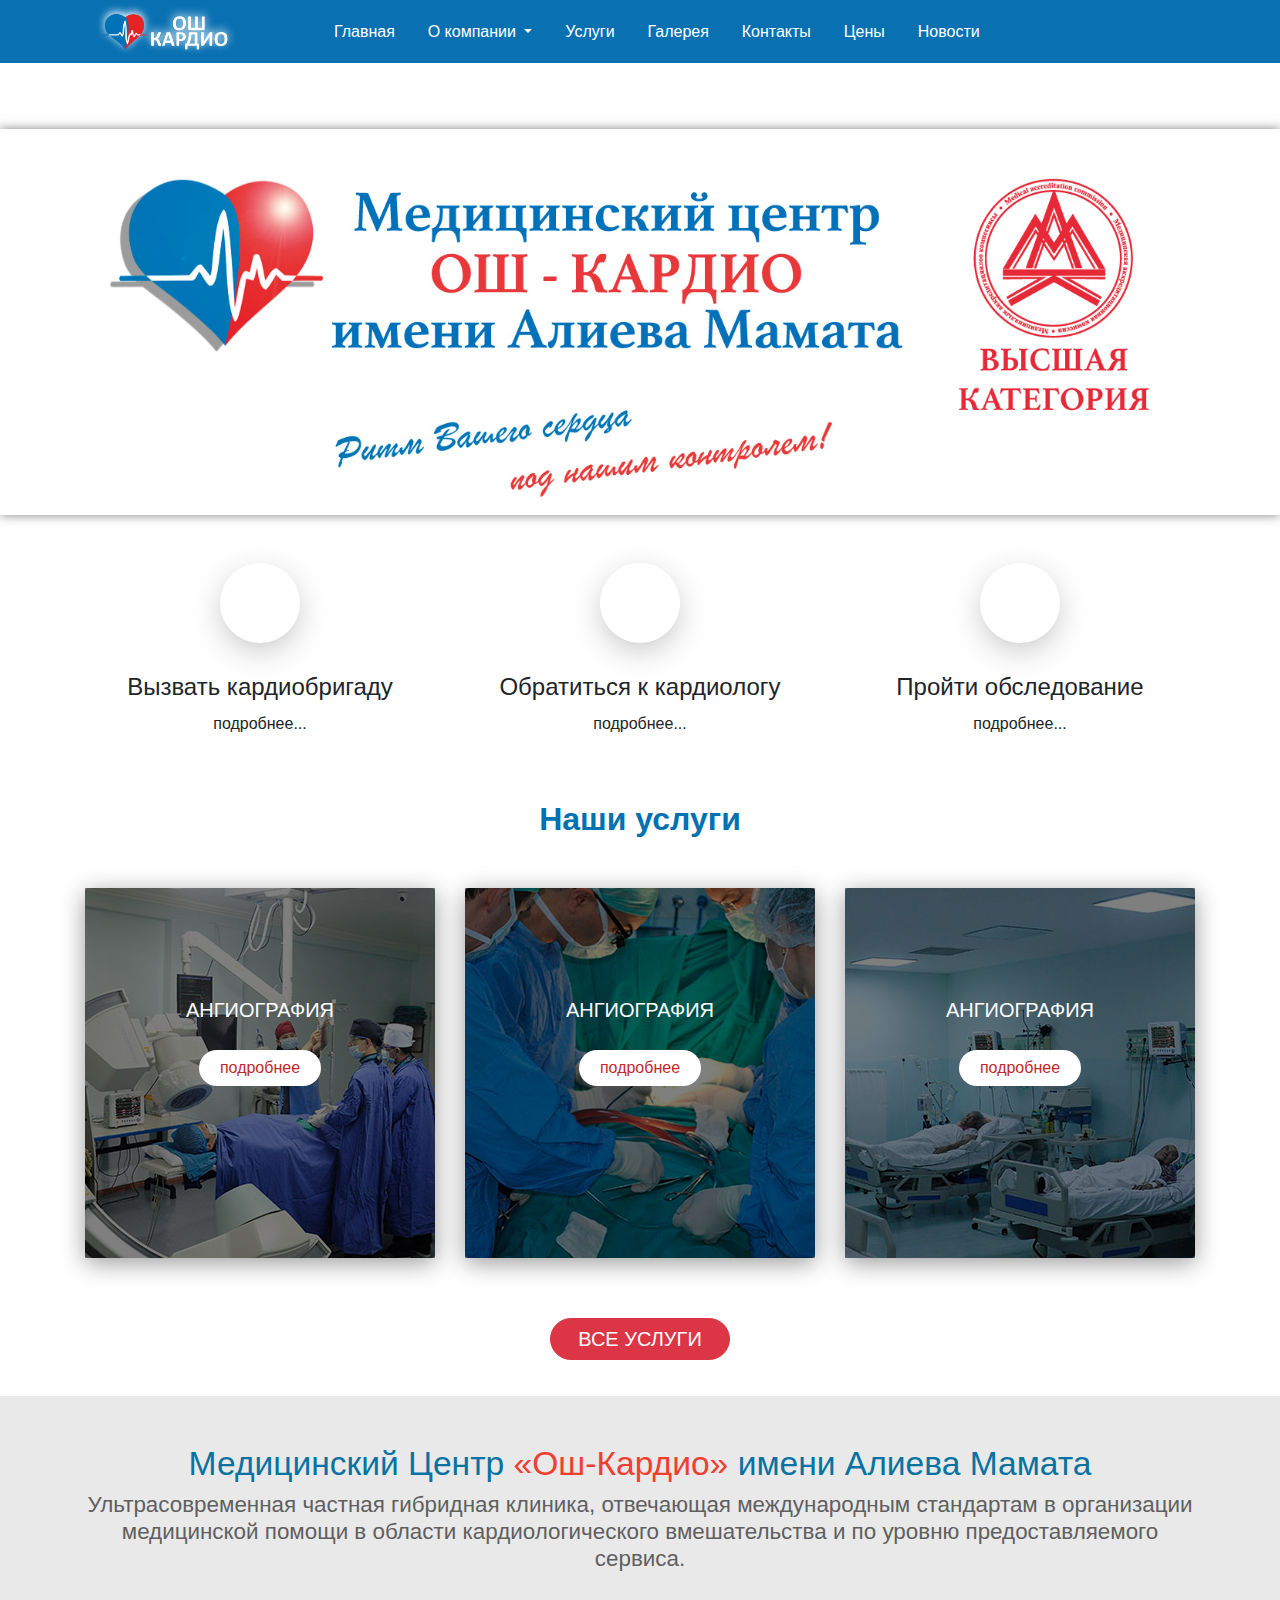
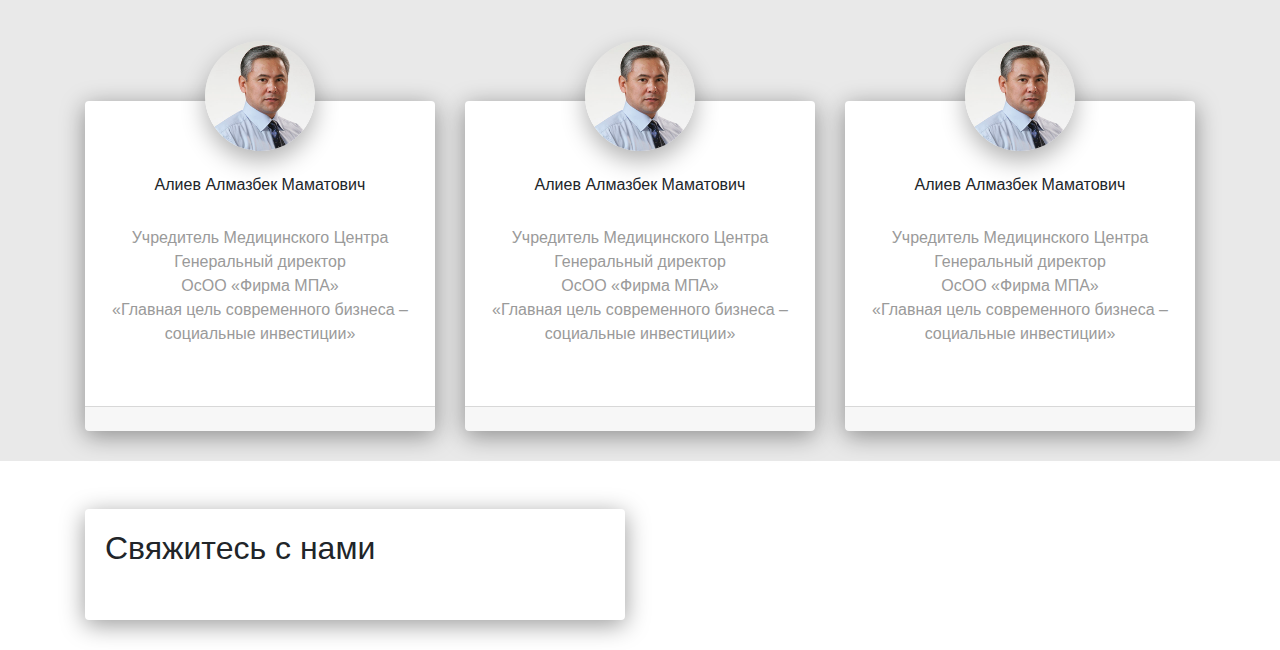
==== index.html @ b837ab92 "afsdf" ====
<!DOCTYPE html>
<html lang="ru">
<head>
	<meta charset="UTF-8">
	<title>Ош Кардио</title>
	 <link rel="shortcut icon" href="img/favicon.png" type="image/x-icon">
	<link rel="stylesheet" href="css/bootstrap-grid.min.css">
	<link rel="stylesheet" href="css/bootstrap-reboot.min.css">
	<link rel="stylesheet" href="css/bootstrap.min.css">
	<link rel="stylesheet" href="css/font-awesome.css">
	<link rel="stylesheet" href="css/style.css">
</head>
<body>
	
	<header class="header">
		<div class="container">
			<nav class="navbar navbar-expand-lg">
				<a href="index.html" class="navbar-brand">
					<img src="img/logo.png" width="128px" class="logo white-shadow" alt="logo">
				</a>
				<button class="navbar-toggler" type="button" data-toggle="collapse" data-target="#navbarSupportedContent" aria-controls="navbarSupportedContent" aria-expanded="false" aria-label="Toggle navigation">
					<span class="navbar-toggler-icon"></span>
				</button>
				<div class="collapse navbar-collapse" id="navbarSupportedContent">
					<ul class="navbar-nav mr-auto">
						<li class="nav-item active">
							<a href="#" class="nav-link">
								<i class="fa fa-dot-circle-o"></i>
								Главная
							</a>
						</li>
						<li class="nav-item">
							<a href="#" class=""></a>
							 <li class="nav-item dropdown">
						        <a class="nav-link dropdown-toggle" href="#" id="navbarDropdown" role="button" data-toggle="dropdown" aria-haspopup="true" aria-expanded="false">
						        	<i class="fa fa-cube"></i>
						          О компании
						        </a>
						        <div class="dropdown-menu" style="background: #a8a8a8" aria-labelledby="navbarDropdown">
						          <a class="dropdown-item" href="#">
						          <i class="fa fa-info-circle"></i>
						     		 О нас
						     		</a>
						          <a class="dropdown-item" href="#">
						          	<i class="fa fa-file-text-o"></i> 
						         	 Документы
						         	</a>
						        </div>
						      </li>
							<li class="nav-item">
								<a href="#" class="nav-link">
									<i class="fa fa-ambulance"></i>
									Услуги
								
								</a>
							</li>

								<li class="nav-item">
									<a href="#" class="nav-link">
										<i class="fa fa-picture-o"></i>
										Галерея
									</a>
								</li>

							<li class="nav-item">
								<a href="#" class="nav-link">
									<i class="fa fa-mobile"></i>
									Контакты
								</a>
							</li>

								<li class="nav-item">
									<a href="#" class="nav-link">
										<i class="fa fa-usd"></i>
										Цены
									</a>
								</li>

							<li class="nav-item">
								<a href="#" class="nav-link">
									<i class="fa fa-file-text" aria-hidden="true"></i>
									Новости
								</a>
							</li>
					</ul>
				</div>
			
			</nav>
		</div>
	</header>

	<br>
	<hr>
	<br>

	<section class="banner mt-5">
		<div class="container-fluid">
			<div class="row">
				<div class="col-12">
					<img src="img/main-banner-new.jpg" width="100%" alt="">
				</div>
			</div>
		</div>
	</section>

	<section class="services mt-5">
		<div class="container">
			<div class="row">

				<div class="col-4 green">
					<a data-toggle="modal" data-target=".first">
					    <div class="circle">
							<i class="fa fa-ambulance fa-2x" style="color: green"></i>
						</div>
						<h4>Вызвать кардиобригаду</h4>
						<p>подробнее...</p>
					</a>
				</div>
				<div class="col-4 red">
					<a data-toggle="modal" data-target=".second">
						<div class="circle">
							<i class="fa fa-heart-o fa-2x" style="color: red"></i>
						</div>
						<h4>Обратиться к кардиологу</h4>
						<p>подробнее...</p>
					</a>
				</div>
				<div class="col-4 blue">
					<a data-toggle="modal" data-target=".third">
						<div class="circle">
							<i class="fa fa-desktop fa-2x" style="color: #0177B5"></i>
						</div>
						<h4>Пройти обследование</h4>
						<p>подробнее...</p>
					</a>
				</div>

			</div>
		</div>
		<!-- MODAL WINDOW BEGIN 1 -->
			<div class="modal fade first" tabindex="-1" role="dialog" aria-labelledby="myExtraLargeModalLabel">
				<div class="modal-dialog modal-xl">
					<div class="modal-content">
						<div class="modal-header">
							<h5 class="modal-title">
								Если у Вас появилась:
							</h5>
						</div>

						<div class="modal-body" style="margin-bottom: 30px;">
							<ul dir="ltr" style="color: #2980b9">
								<li>Боль и жжение за грудиной и/или в левой половине грудной клетки.</li>
								<li>Боль может отдавать в руку, плечо, нижнюю челюсть, желудок.</li>
								<li>Боль продолжается и после приёма нитроглицерина.</li>
								<li>Возникает страх смерти, выраженная бледность и холодный липкий пот.</li>
							</ul>
						</div>

					</div>
				</div>
			</div>
		<!-- MODAL WINDOW END 1 -->
		<!-- MODAL WINDOW BEGIN 2 -->
			<div class="modal fade second" tabindex="-1" role="dialog" aria-labelledby="myExtraLargeModalLabel">
				<div class="modal-dialog modal-xl">
					<div class="modal-content">
						<div class="modal-header">
							<h5 class="modal-title">
								Если у Вас появилась 2:
							</h5>
						</div>

						<div class="modal-body" style="margin-bottom: 30px;">
							<ul dir="ltr" style="color: #2980b9">
								<li>Боль и жжение за грудиной и/или в левой половине грудной клетки.</li>
								<li>Боль может отдавать в руку, плечо, нижнюю челюсть, желудок.</li>
								<li>Боль продолжается и после приёма нитроглицерина.</li>
								<li>Возникает страх смерти, выраженная бледность и холодный липкий пот.</li>
							</ul>
						</div>

					</div>
				</div>
			</div>
		<!-- MODAL WINDOW END 2 -->
		<!-- MODAL WINDOW BEGIN 3 -->
			<div class="modal fade third" tabindex="-1" role="dialog" aria-labelledby="myExtraLargeModalLabel">
				<div class="modal-dialog modal-xl">
					<div class="modal-content">
						<div class="modal-header">
							<h5 class="modal-title">
								Если у Вас появилась 3:
							</h5>
						</div>

						<div class="modal-body" style="margin-bottom: 30px;">
							<ul dir="ltr" style="color: #2980b9">
								<li>Боль и жжение за грудиной и/или в левой половине грудной клетки.</li>
								<li>Боль может отдавать в руку, плечо, нижнюю челюсть, желудок.</li>
								<li>Боль продолжается и после приёма нитроглицерина.</li>
								<li>Возникает страх смерти, выраженная бледность и холодный липкий пот.</li>
							</ul>
						</div>

					</div>
				</div>
			</div>
		<!-- MODAL WINDOW END 3-->
	</section>

	<section class="servi mt-5">
		<div class="container">
			<div class="row">

				<div class="col-md-12">
					<h2 class="servi-title">
						Наши услуги
					</h2>
				</div>
				<div class="col-md-4">
					<div class="card card-background" style="background-image: url('img/block1-angio.jpg');">
						<div class="card-body">
							<div class="more-services" style="margin-top: 50px">
								<h5 style="color: #fff">АНГИОГРАФИЯ</h5>
								<a href="#" class="btn btn-round icon-small">
									подробнее
								</a>
							</div>
						</div>
					</div>
				</div>
				<div class="col-md-4">
					<div class="card card-background" style="background-image: url('img/block2-op.jpg');">
						<div class="card-body">
							<div class="more-services" style="margin-top: 50px">
								<h5 style="color: #fff">АНГИОГРАФИЯ</h5>
								<a href="#" class="btn btn-round icon-small">
									подробнее
								</a>
							</div>
						</div>
					</div>
				</div>
				<div class="col-md-4">
					<div class="card card-background" style="background-image: url('img/block3-stac.jpg');">
						<div class="card-body">
							<div class="more-services" style="margin-top: 50px">
								<h5 style="color: #fff">АНГИОГРАФИЯ</h5>
								<a href="#" class="btn btn-round icon-small">
									подробнее
								</a>
							</div>
						</div>
					</div>
				</div>
			</div>
			<div class="block-btn">
				<div class="justify-content-center">
					<a href="#" class="btn btn-danger btn-block btn-lg btn-round">
						ВСЕ УСЛУГИ
					</a>
				</div>
			</div>
		</div>
	</section>

	
	<section class="testimonials mt-5" style="background-color: rgb(233,233,233);">
		<div class="container">
			<div class="row">
				<div class="col-md-12 ml-auto mr-auto text-center">

					<h2 class="title-info mt-5">
						Медицинский Центр 
						<span style="color: #f23d31">«Ош-Кардио»</span>
						имени Алиева Мамата
					</h2>

					<h5 class="description-info">
						Ультрасовременная частная гибридная клиника, отвечающая международным стандартам в организации медицинской помощи в области кардиологического вмешательства и по уровню предоставляемого сервиса.
					</h5>

				</div>
			</div>
			<div class="row mt-5">
				<div class="col-md-4">
					<div class="card card-testimonial">
						<div class="card-avatar">
							<a href="#">
								<img src="img/team1.jpg" class="img img-raised" alt="img">
							</a>
						</div>
						<br>
						<h6 class="card-title">Алиев Алмазбек Маматович</h6>

						<div class="card-body">
							<p class="card-description">
								Учредитель Медицинского Центра	
								Генеральный директор<br>
								ОсОО  «Фирма МПА»<br>
								«Главная цель современного бизнеса – социальные инвестиции»
							</p>
						</div>
						<div class="icon icon-red">
							<i class="fa fa-quote-right"></i>
						</div>
						<div class="card-footer"></div>
					</div>
				</div>
				<div class="col-md-4">
					<div class="card card-testimonial">
						<div class="card-avatar">
							<a href="#">
								<img src="img/team1.jpg" class="img img-raised" alt="img">
							</a>
						</div>
						<br>
						<h6 class="card-title">Алиев Алмазбек Маматович</h6>

						<div class="card-body">
							<p class="card-description">
								Учредитель Медицинского Центра	
								Генеральный директор<br>
								ОсОО  «Фирма МПА»<br>
								«Главная цель современного бизнеса – социальные инвестиции»
							</p>
						</div>
						<div class="icon icon-red">
							<i class="fa fa-quote-right"></i>
						</div>
						<div class="card-footer"></div>
					</div>
				</div>
				<div class="col-md-4">
					<div class="card card-testimonial">
						<div class="card-avatar">
							<a href="#">
								<img src="img/team1.jpg" class="img img-raised" alt="img">
							</a>
						</div>
						<br>
						<h6 class="card-title">Алиев Алмазбек Маматович</h6>

						<div class="card-body">
							<p class="card-description">
								Учредитель Медицинского Центра	
								Генеральный директор<br>
								ОсОО  «Фирма МПА»<br>
								«Главная цель современного бизнеса – социальные инвестиции»
							</p>
						</div>
						<div class="icon icon-red">
							<i class="fa fa-quote-right"></i>
						</div>
						<div class="card-footer"></div>
					</div>
				</div>
			</div>
		</div>
	</section>

	<section class="contacts mt-5">
		<div class="container">
			<div class="row">
				<div class="col-md-6">
					<div class="card card-pricing card-raised bg-2">
						<div class="card-body">
							<h2 class="title">
								Свяжитесь с нами
							</h2>
							<br>
							<div class="row">
								
							</div>
						</div>
					</div>
				</div>
			</div>
		</div>
	</section>

	<script src="js/jquery-3.4.1.min.js"></script>
	<script src="js/bootstrap.min.js"></script>
	<script src="js/popper.min.js"></script>
</body>
</html>
---- css/style.css ----
header{
	position: fixed;
	top: 0;
	z-index: 10;
	width: 100%;
}
.header{
	background: #0971b2;
	color: #fff;
}
.header a{
	color: #fff;
}
.navbar-brand{
	margin-right: 80px;
}
.white-shadow{
	filter: drop-shadow(0px -2px 4px #fff);
}
/*Конец Шапки*/

.banner{
	box-shadow: 0 0 10px rgba(0,0,0,0.5)
}
/*Начало иконок*/
.circle{
	max-width: 80px;
	width: 80px;
	height: 80px;
	margin: 0 auto;
	border-radius: 50%;
	box-shadow: 0px 9px 35px -6px rgba(0,0,0,0.3);
	display: inline-block;
	background-color: #fff;
	position: relative;
	text-align: center;
}
.circle .fa{
	margin-top: 30%;
}
.col-4.green:hover .circle{
	transform: translateY(-10px);
	transition: transform .4s, box-shadow .4s;
	box-shadow: 0px 9px 35px -6px green;
}
.col-4.red:hover .circle{
	transform: translateY(-10px);
	transition: transform .4s, box-shadow .4s;
	box-shadow: 0px 9px 35px -6px red;
}
.col-4.blue:hover .circle{
	transform: translateY(-10px);
	transition: transform .4s, box-shadow .4s;
	box-shadow: 0px 9px 35px -6px #0177B5;
}
.services .col-4 h4{
	margin: 30px 0 10px; 
}
.services .green:hover h4{
	color: green;
} 
.services .red:hover h4{
	color: red;
} 
.services .blue:hover h4{
	color: #0177B5;
}
.services .col-4{
	text-align: center;
}
.modal-title{
	margin: 0 auto;
	color: red;
}
/*Servo section begin*/
.servi-title{
	text-align: center;
	margin-bottom: 50px;
	color: #0071b1;
	font-weight: bold;
}
.block-btn{
	height: 60px;
	width: 200px;
	margin: 0 auto;
	padding: 10px;
}
.btn-round{
	margin-top: 20px;
	border-width: 1px;
	border-radius: 30px !important;
	padding: 5px 20px;
}
.icon-small{
	color: #c62828 !important;
	background-color: #fff !important;
}
.block-btn .btn:hover{
	background-color: red;
	border: 1px solid red;
}
.card-background{
	background-position: center center;
	background-size: cover;
	text-align: center;
	transition: all 0.5s;
}
.card-background .card-body{
	position: relative;
	z-index: 2;
	min-height: 370px;
	max-width: 530px;
	margin: 0 auto;
	padding-top: 60px;
	padding-bottom: 60px;
}
.card{
	border: 0;
	border-radius: 0.25rem;
	display: inline-block;
	position: relative;
	width: 100%;
	margin-bottom: 30px;
	box-shadow: 0px 5px 25px 0px rgba(0,0,0,0.4);
}
.card-background::before{
	content: '';
	position: absolute;
	top:0;
	left: 0;
	right: 0;
	bottom: 0;
	background-color: rgba(0,0,0,0.5);
	z-index: 1;
}
.card-background:hover{
	transform: translateY(-15px);
	transition: all 0.3s;
}
/*Testimonials*/
.title-info{
	color: #0773a2;
	font-weight: 500;
	font-size: 2.1em
}
.description-info{
	font-size: 1.4em;
	margin-bottom: 50px;
	color: #5f5f5f;
	font-weight: 400;
}
.card-testimonial{
	margin-top: 30px;
	text-align: center;
}
.card-testimonial .card-avatar{
	max-width: 110px;
	max-height: 110px;
	margin: -60px auto 0;
}
.card-testimonial .card-avatar img{
	border-radius: 50% !important;
}
.testimonials img{
	max-width: 100%;
	border-radius: 1px;
	height: auto;
}
.icon-red{
	color: #c62828;
}
.card-description{
	color: #9a9a9a;
	font-weight: 400;
}
.img-raised{
	box-shadow: 0px 10px 25px 0px rgba(0,0,0,0.3);
}
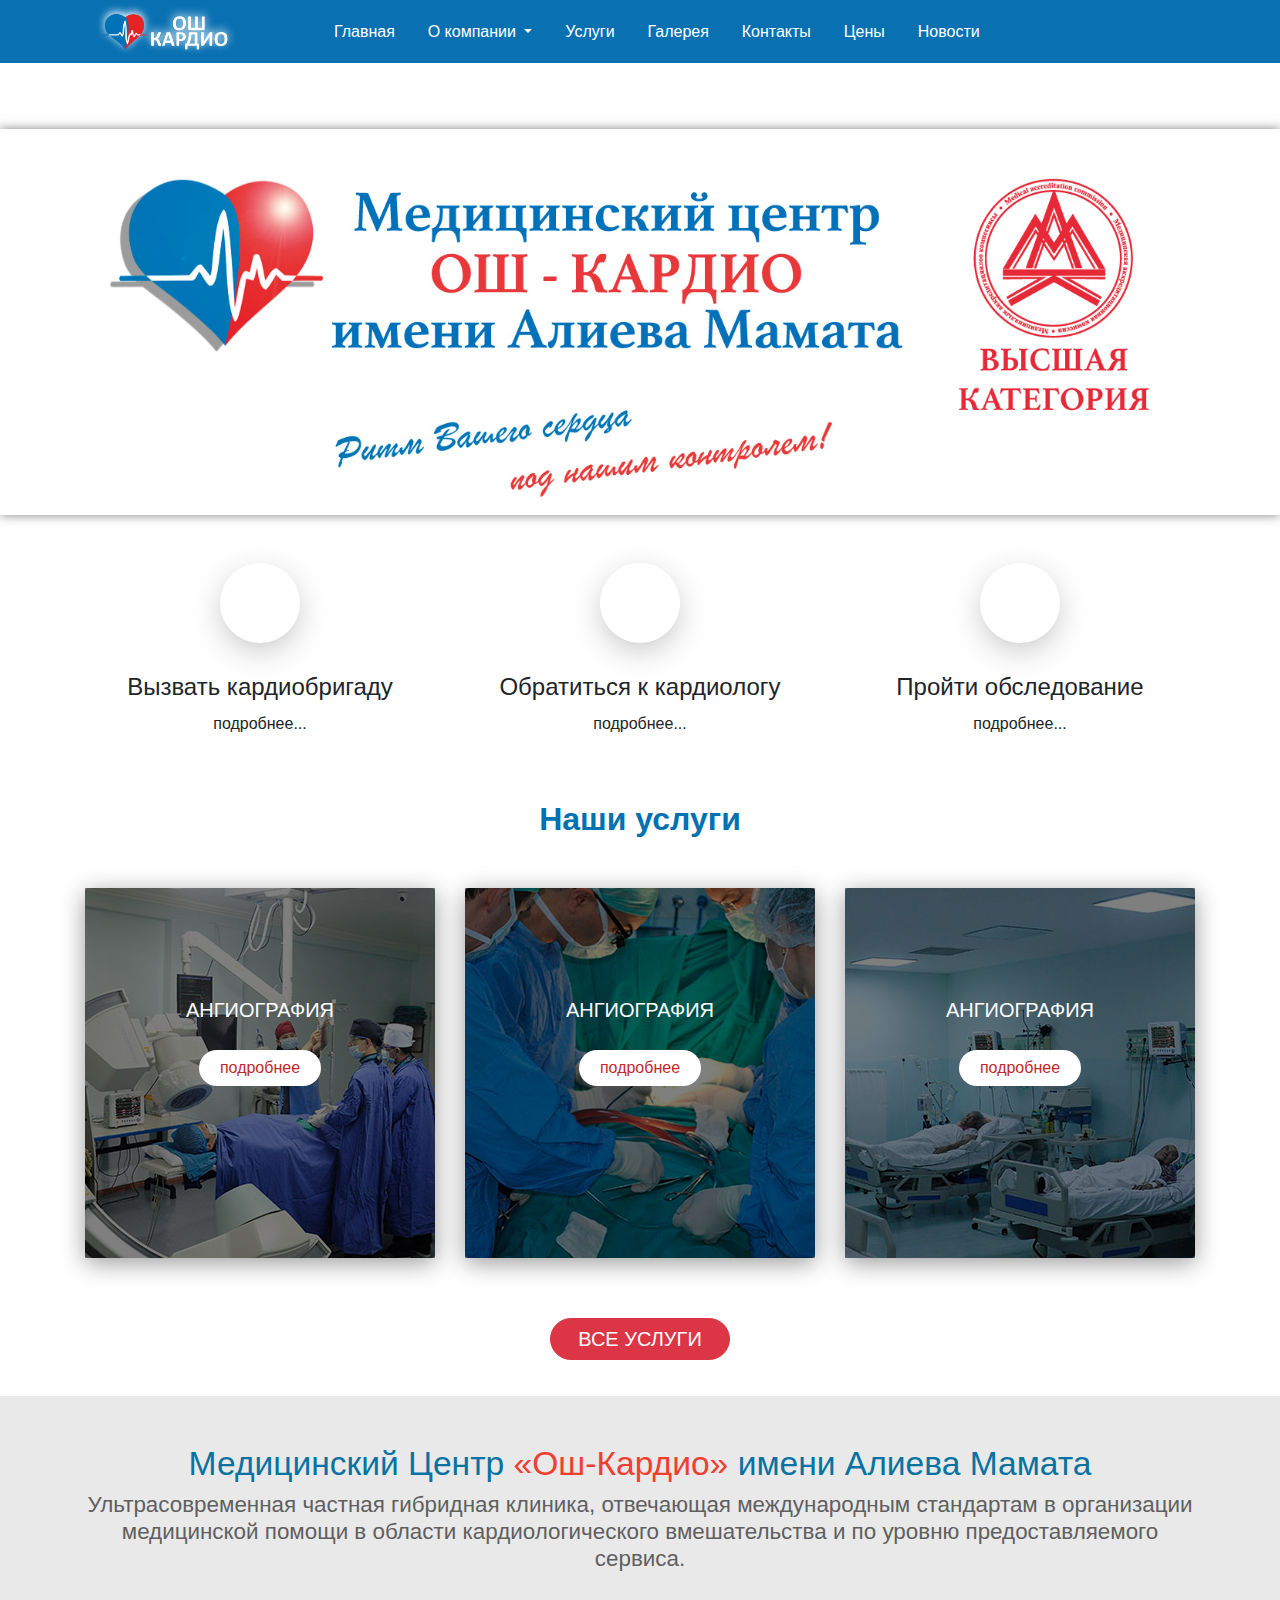
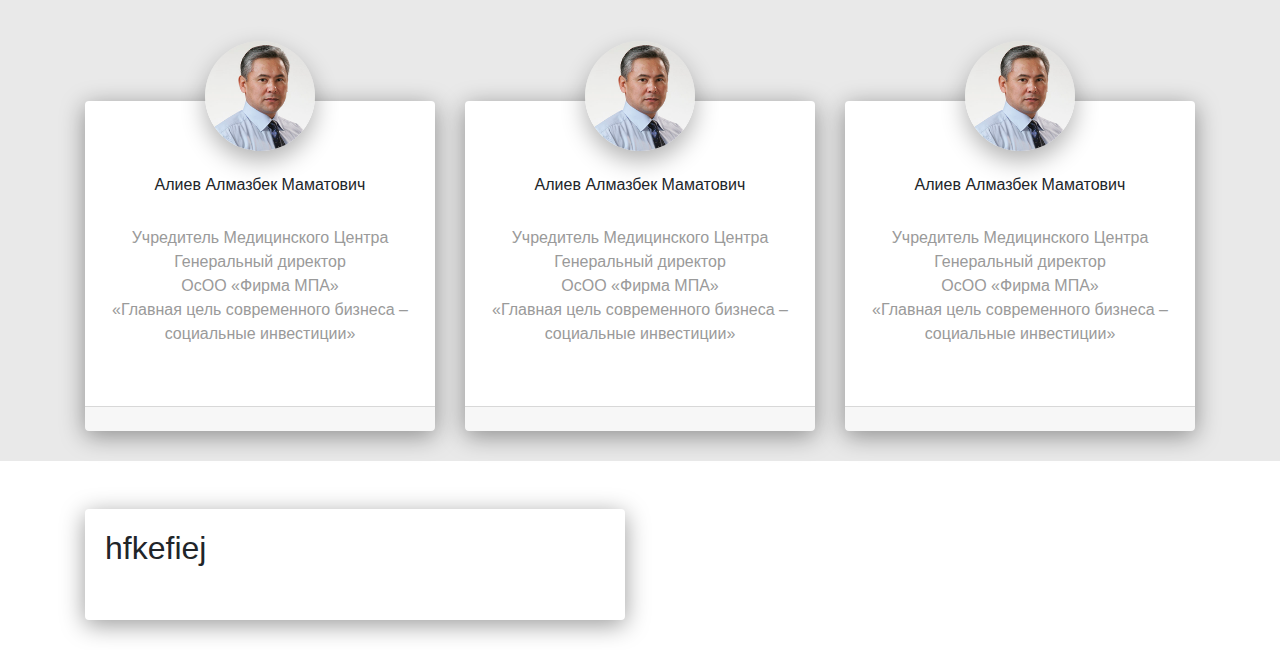
==== commit cbe9af44: "rjgpo" ====
--- a/index.html
+++ b/index.html
@@ -366,7 +366,7 @@
 					<div class="card card-pricing card-raised bg-2">
 						<div class="card-body">
 							<h2 class="title">
-								Свяжитесь с нами
+								hfkefiej
 							</h2>
 							<br>
 							<div class="row">
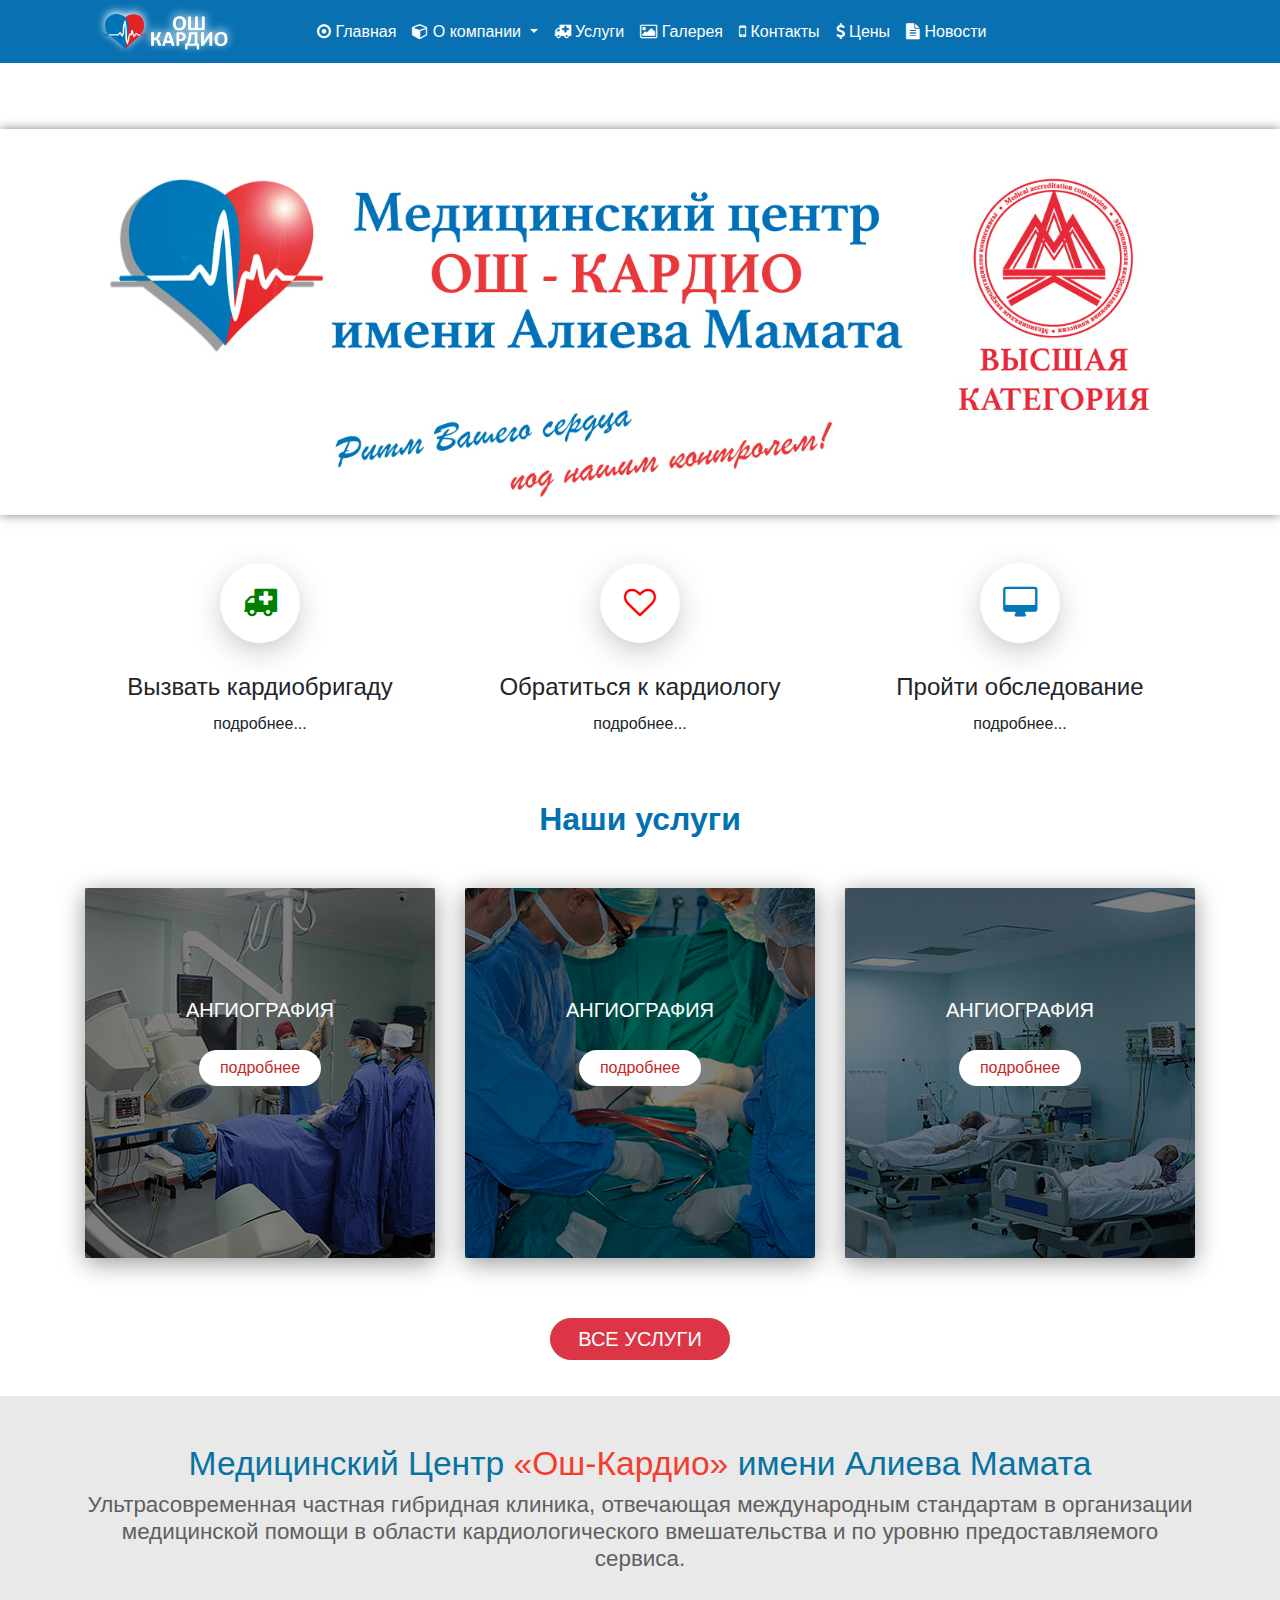
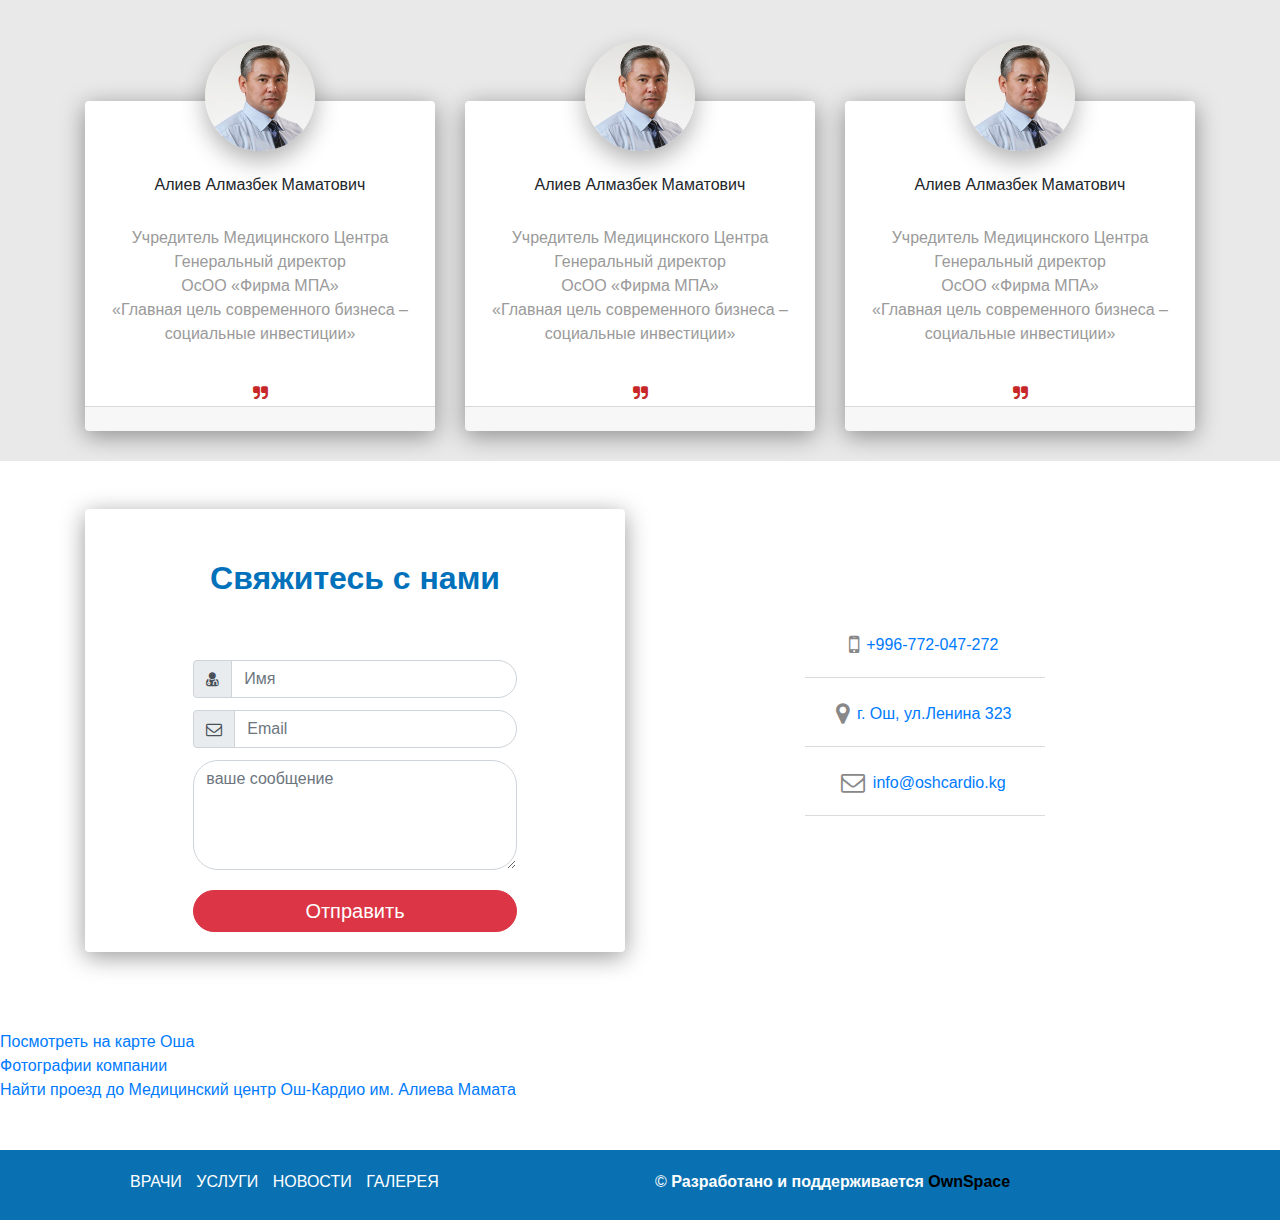
==== commit 981af5dc: "new file" ====
--- a/index.html
+++ b/index.html
@@ -24,7 +24,7 @@
 				<div class="collapse navbar-collapse" id="navbarSupportedContent">
 					<ul class="navbar-nav mr-auto">
 						<li class="nav-item active">
-							<a href="#" class="nav-link">
+							<a href="index.html" class="nav-link">
 								<i class="fa fa-dot-circle-o"></i>
 								Главная
 							</a>
@@ -37,18 +37,18 @@
 						          О компании
 						        </a>
 						        <div class="dropdown-menu" style="background: #a8a8a8" aria-labelledby="navbarDropdown">
-						          <a class="dropdown-item" href="#">
+						          <a class="dropdown-item" href="about.html">
 						          <i class="fa fa-info-circle"></i>
 						     		 О нас
 						     		</a>
-						          <a class="dropdown-item" href="#">
+						          <a class="dropdown-item" href="document.html">
 						          	<i class="fa fa-file-text-o"></i> 
 						         	 Документы
 						         	</a>
 						        </div>
 						      </li>
 							<li class="nav-item">
-								<a href="#" class="nav-link">
+								<a href="services.html" class="nav-link">
 									<i class="fa fa-ambulance"></i>
 									Услуги
 								
@@ -56,28 +56,28 @@
 							</li>
 
 								<li class="nav-item">
-									<a href="#" class="nav-link">
+									<a href="gallery.html" class="nav-link">
 										<i class="fa fa-picture-o"></i>
 										Галерея
 									</a>
 								</li>
 
 							<li class="nav-item">
-								<a href="#" class="nav-link">
+								<a href="contacts.html" class="nav-link">
 									<i class="fa fa-mobile"></i>
 									Контакты
 								</a>
 							</li>
 
 								<li class="nav-item">
-									<a href="#" class="nav-link">
+									<a href="prices.html" class="nav-link">
 										<i class="fa fa-usd"></i>
 										Цены
 									</a>
 								</li>
 
 							<li class="nav-item">
-								<a href="#" class="nav-link">
+								<a href="news.html" class="nav-link">
 									<i class="fa fa-file-text" aria-hidden="true"></i>
 									Новости
 								</a>
@@ -366,18 +366,107 @@
 					<div class="card card-pricing card-raised bg-2">
 						<div class="card-body">
 							<h2 class="title">
-								hfkefiej
+								Свяжитесь с нами
 							</h2>
 							<br>
 							<div class="row">
-								
+								<div class="col-lg-8 text-center ml-auto mr-auto col-md-8">
+
+									<div class="input-group input-lg">
+										<div class="input-group-prepend">
+											<span class="input-group-text">
+												<i class="fa fa-user-md"></i>
+											</span>
+										</div>
+										<input type="text" class="form-control" placeholder="Имя">
+									</div>
+
+									<div class="input-group input-lg">
+										<div class="input-group-prepend">
+											<span class="input-group-text">
+												<i class="fa fa-envelope-o"></i>
+											</span>
+										</div>
+										<input type="email" class="form-control" placeholder="Email">
+									</div>
+
+									<div class="textarea-container">
+										<textarea  cols="30" rows="4" class="form-control" placeholder="ваше сообщение"></textarea>
+									</div>
+
+									<div class="send-button">
+										<a href="#" class="btn btn-danger btn-red btn-round btn-block btn-lg">
+											Отправить
+										</a>
+									</div>
+
+								</div>
 							</div>
 						</div>
 					</div>
 				</div>
-			</div>
-		</div>
-	</section>
+				<div class="col-md-6">
+					<div class="card-pricing">
+						<div class="card-body" style="margin-top: 60px">
+							<ul>
+								<li>
+									<i class="fa fa-mobile"></i>
+									<a href="#">+996-772-047-272</a>
+								</li>
+								<li>
+									<i class="fa fa-map-marker"></i>
+									<a href="#">г. Ош, ул.Ленина 323</a>
+								</li>
+								<li>
+									<i class="fa fa-envelope-o"></i>
+									<a href="#">info@oshcardio.kg</a>
+								</li>
+							</ul>
+						</div>
+					</div>
+				</div>
+			</div>
+		</div>
+	</section>
+
+	<section class="gis mt-5">
+		<a class="dg-widget-link" href="http://2gis.kg/osh/firm/70000001031160528/center/72.7942633625935,40.52730692408317/zoom/16?utm_medium=widget-source&utm_campaign=firmsonmap&utm_source=bigMap">Посмотреть на карте Оша</a><div class="dg-widget-link"><a href="http://2gis.kg/osh/firm/70000001031160528/photos/70000001031160528/center/72.7942633625935,40.52730692408317/zoom/17?utm_medium=widget-source&utm_campaign=firmsonmap&utm_source=photos">Фотографии компании</a></div><div class="dg-widget-link"><a href="http://2gis.kg/osh/center/72.793655,40.525973/zoom/16/routeTab/rsType/bus/to/72.793655,40.525973╎Медицинский центр Ош-Кардио им. Алиева Мамата?utm_medium=widget-source&utm_campaign=firmsonmap&utm_source=route">Найти проезд до Медицинский центр Ош-Кардио им. Алиева Мамата</a></div><script charset="utf-8" src="https://widgets.2gis.com/js/DGWidgetLoader.js"></script><script charset="utf-8">new DGWidgetLoader({"width":'100%',"height":400,"borderColor":"#a3a3a3","pos":{"lat":40.52730692408317,"lon":72.7942633625935,"zoom":16},"opt":{"city":"osh"},"org":[{"id":"70000001031160528"}]});</script><noscript style="color:#c00;font-size:16px;font-weight:bold;">Виджет карты использует JavaScript. Включите его в настройках вашего браузера.</noscript>
+	</section>
+
+
+
+	<!-- Footer -->
+	<footer class="page-footer font-small mt-5" style="background: #0971B2; color: white">
+
+	  <div class="container footer-text">
+	  	
+			<div class="row">
+
+				<div class="col-md-6">
+					<ul class="footer-menu">
+						<li>Врачи</li>
+						<li>Услуги</li>
+						<li>Новости</li>
+						<li>Галерея</li>
+					</ul>
+				</div>
+
+				<div class="col-md-6 footer-menu">
+					&copy 
+					<span style="font-weight: bold">
+						Разработано и поддерживается 
+					</span>
+					<a href="#" style="color: black; font-weight: bold;">
+						OwnSpace
+					</a>
+				</div>
+			</div>
+
+	  </div>
+
+	</footer>
+	<!-- Footer -->
+
 
 	<script src="js/jquery-3.4.1.min.js"></script>
 	<script src="js/bootstrap.min.js"></script>
--- a/css/style.css
+++ b/css/style.css
@@ -1,3 +1,5 @@
+@import url("https://netdna.bootstrapcdn.com/font-awesome/4.7.0/css/font-awesome.min.css");
+
 header{
 	position: fixed;
 	top: 0;
@@ -175,4 +177,85 @@
 }
 .img-raised{
 	box-shadow: 0px 10px 25px 0px rgba(0,0,0,0.3);
+}
+/*Contacts*/
+.card-pricing{
+	text-align: center;
+}
+.title{
+	color: #0071ba;
+	font-weight: bold;
+	padding-top: 30px;
+	padding-bottom: 30px;
+}
+.input-group{
+	margin-bottom: 12px;
+	position: relative;
+}
+.form-control{
+	border-radius: 25px;
+}
+.card-pricing ul{
+	list-style: none;
+	padding: 0;
+	max-width: 240px;
+	margin: 20px auto;
+}
+.card-pricing ul li{
+	color: #888888;
+	text-align: center;
+	font-size: 16px;
+	padding: 20px 0;
+	border-bottom: 1px solid rgba(136, 136, 136, 0.3);
+}
+.card-pricing ul li i{
+	top: 3px;
+	right: 3px;
+	position: relative;
+	font-size: 24px;
+}
+/*Footer*/
+footer{
+	height: 70px;
+}
+.footer-menu{
+	list-style: none;
+	margin-top: 20px;	
+}
+.footer-menu li{
+	display: inline;
+	padding: 5px;
+	text-transform: uppercase;
+}
+/*About*/
+.page-header{
+	position: relative;
+	height: 500px;
+	max-width: 1920px;
+	margin: auto;
+	
+}
+.page-header .page-header-image{
+	position: absolute;
+	background-size: cover;
+	background-position: center center;
+	width: 100%;
+	height: 100%;
+	z-index: 1;
+}
+.page-header .content-center{
+	position: relative;
+	top: 50%;
+	left: 50%;
+	z-index: 2;
+	transform: translate(-50%, -50%);
+	text-align: CENTER;
+	
+	width: 100%;
+	max-width: 880px;
+	padding: 0 15px;
+}
+.page-header .title{
+	font-style: 55px;
+	color: #ffffff;
 }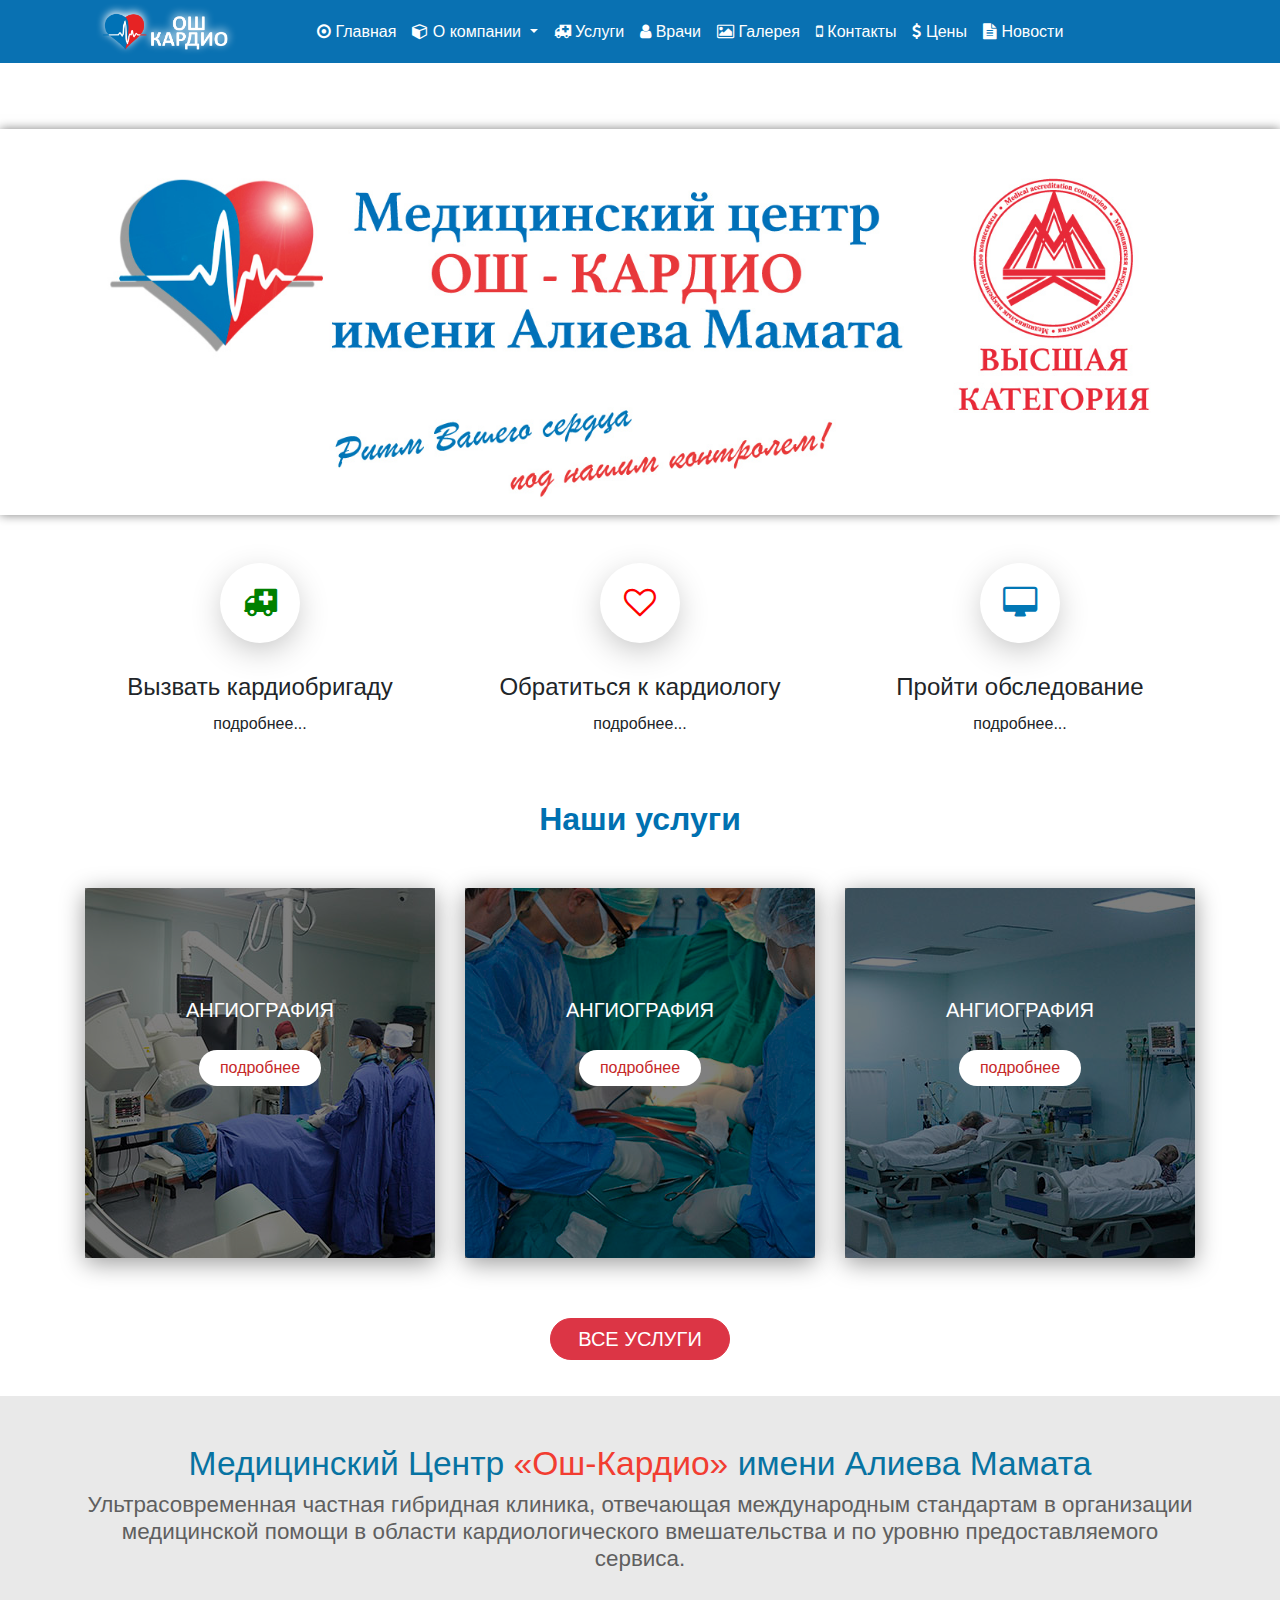
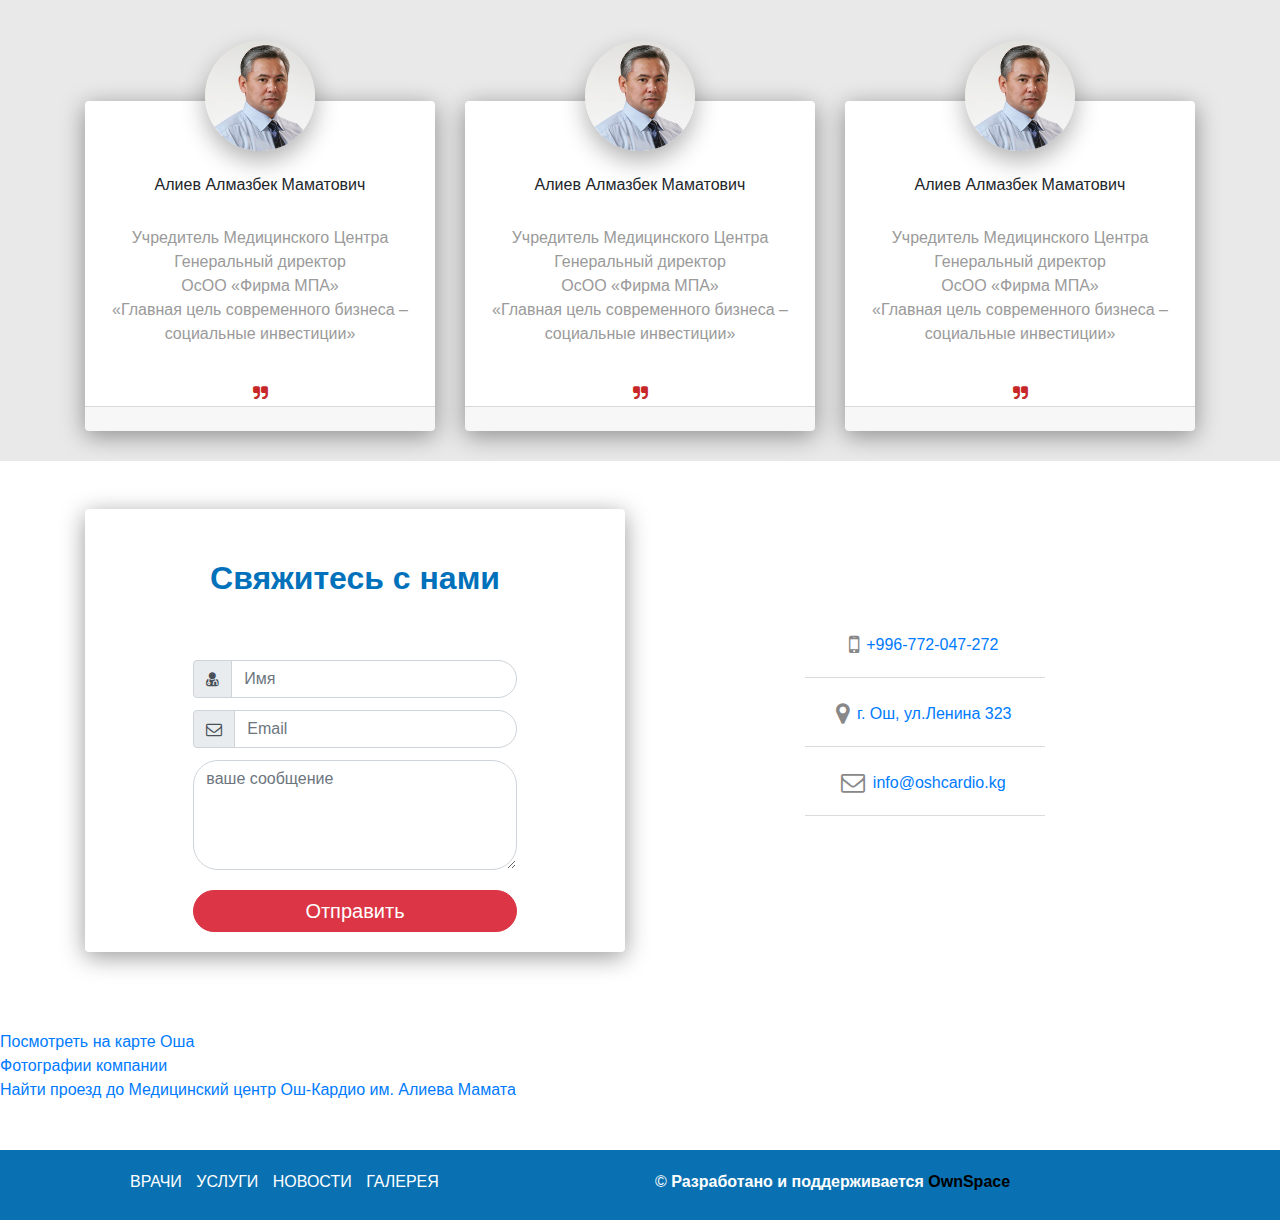
==== commit 1a2710a0: "classwork" ====
--- a/index.html
+++ b/index.html
@@ -55,6 +55,13 @@
 								</a>
 							</li>
 
+							<li class="nav-item">
+								<a href="doctors.html" class="nav-link">
+									<i class="fa fa-user"></i>
+									Врачи
+								</a>
+							</li>
+							
 								<li class="nav-item">
 									<a href="gallery.html" class="nav-link">
 										<i class="fa fa-picture-o"></i>
--- a/css/style.css
+++ b/css/style.css
@@ -258,4 +258,42 @@
 .page-header .title{
 	font-style: 55px;
 	color: #ffffff;
+}
+.page-header-image::before{
+	background-color: rgba(0,0,0,0.3);
+}
+.page-header-image::after, .page-header-image::before{
+	position: absolute;
+	z-index: 0;
+	width: 100%;
+	height: 100%;
+	display: block;
+	left: 0;
+	top: 0;
+	content: "";
+}
+.about-bold{
+	font-weight: bold;
+}
+.about-text{
+	font-size:20px ;
+	font-weight: 400;
+}
+.content-about .title-info{
+	margin-bottom: 50px;
+
+}
+
+/* licence */
+.licence{
+	max-width: 350px;
+	transition: 0.5s;
+	z-index: 10;
+}
+.licence:hover{
+	transform: scale(1.2); 	
+}
+.content-services .title-info{
+	font-size: 26px;
+	font-weight: 700;
 }